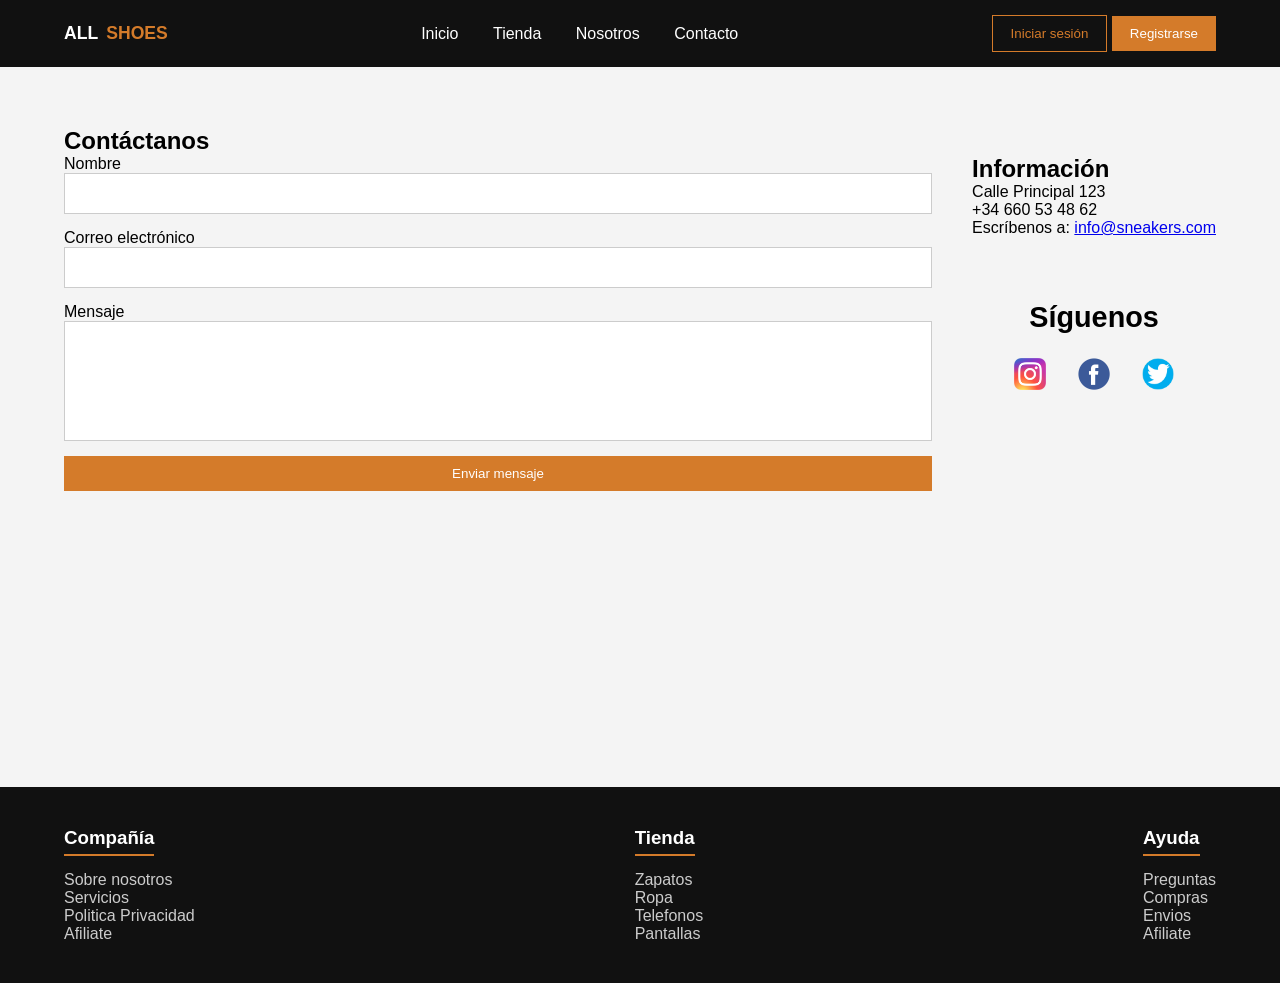
==== html/contactos.html @ 53ca0f86 "actualizacion" ====
<!DOCTYPE html>
<html lang="es">
<head>
<meta charset="UTF-8">
<meta name="viewport" content="width=device-width, initial-scale=1.0">
<title>Contacto - ALL SHOES</title>
<link rel="stylesheet" href="..\css\estilos.css">
</head>
<body>

<header class="encabezado">
<div class="logo">ALL <span>SHOES</span></div>

<nav class="menu">
<a href="..\inicio.html">Inicio</a>
<a href="tienda.html">Tienda</a>
<a href="nosotros.html">Nosotros</a>
<a href="contactos.html">Contacto</a>
</nav>

<div>
<button class="boton-secundario">Iniciar sesión</button>
<button class="boton-principal">Registrarse</button>
</div>
</header>

<main>

<section class="seccion-contacto">

<h1>Contáctanos</h1>

<div class="contenedor-contacto">

<form action="#" method="post">

<label for="nombre">Nombre</label>
<input type="text" id="nombre" name="nombre" required>

<label for="correo">Correo electrónico</label>
<input type="email" id="correo" name="correo" required>

<label for="mensaje">Mensaje</label>
<textarea id="mensaje" name="mensaje" required></textarea>

<button type="submit" class="boton-principal">Enviar mensaje</button>

</form>

<div>
<h2>Información</h2>
<p> Calle Principal 123</p>
<p> +34 660 53 48 62</p>
<p>
    Escríbenos a:
    <a href="mailto:info@sneakers.com">
        info@sneakers.com
    </a>
</p>

<section class="seccion-redes">
    <h2>Síguenos</h2>

    <div class="iconos-redes">
        <a href="#" aria-label="Instagram">
            <img src="..\ALUMNOS_MATERIAL\ALUMNOS_MATERIAL\RECURSOS\images\nosotros\instagram-logo.png" alt="Instagram">
        </a>

        <a href="#" aria-label="Facebook">
            <img src="..\ALUMNOS_MATERIAL\ALUMNOS_MATERIAL\RECURSOS\images\nosotros\facebook-icon.png" alt="Facebook">
        </a>

        <a href="#" aria-label="Twitter">
            <img src="..\ALUMNOS_MATERIAL\ALUMNOS_MATERIAL\RECURSOS\images\nosotros\twitter-icon.png" alt="Twitter">
        </a>
    </div>
</section>
</div>

</div>

</section>

</main>

<footer class="pie">
<div class="contenedor-pie">

<div>
<h3>Compañía</h3>
<ul>
<li><a href="#">Sobre nosotros</a></li>
<li><a href="#">Servicios</a></li>
<li><a href="#">Politica Privacidad</a></li>
<li><a href="#">Afiliate</a></li>
</ul>
</div>

<div>
<h3>Tienda</h3>
<ul>
<li><a href="#">Zapatos</a></li>
<li><a href="#">Ropa</a></li>
<li><a href="#">Telefonos</a></li>
<li><a href="#">Pantallas</a></li>
</ul>
</div>

<div>
<h3>Ayuda</h3>
<ul>
<li><a href="#">Preguntas</a></li>
<li><a href="#">Compras</a></li>
<li><a href="#">Envios</a></li>
<li><a href="#">Afiliate</a></li>
</ul>
</div>

</div>
</footer>

</body>
</html>
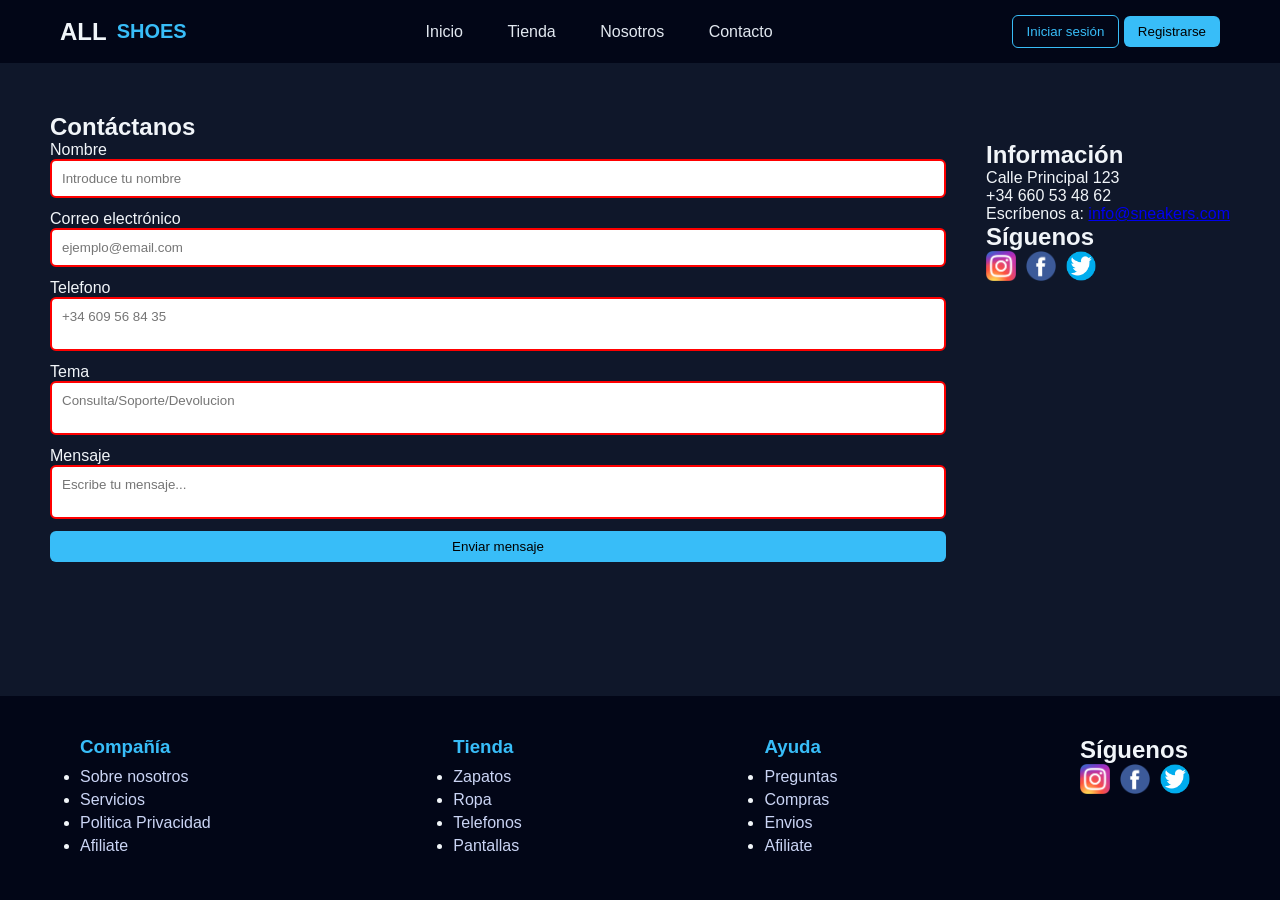
==== commit 2462d140: "Add files via upload" ====
--- a/html/contactos.html
+++ b/html/contactos.html
@@ -12,7 +12,7 @@
 <div class="logo">ALL <span>SHOES</span></div>
 
 <nav class="menu">
-<a href="..\inicio.html">Inicio</a>
+<a href="..\index.html">Inicio</a>
 <a href="tienda.html">Tienda</a>
 <a href="nosotros.html">Nosotros</a>
 <a href="contactos.html">Contacto</a>
@@ -35,13 +35,21 @@
 <form action="#" method="post">
 
 <label for="nombre">Nombre</label>
-<input type="text" id="nombre" name="nombre" required>
+<input type="text" id="nombre" name="nombre" placeholder="Introduce tu nombre" required>
 
 <label for="correo">Correo electrónico</label>
-<input type="email" id="correo" name="correo" required>
+<input type="email" id="correo" name="correo" placeholder="ejemplo@email.com" required>
+
+<label for="telefono">Telefono</label>
+<textarea id="telefono" name="telefono" placeholder="+34 609 56 84 35" required></textarea>
+
+<label for="TEMA">Tema</label>
+<textarea id="Tema" name="Tema" placeholder="Consulta/Soporte/Devolucion" required></textarea>
+
+
 
 <label for="mensaje">Mensaje</label>
-<textarea id="mensaje" name="mensaje" required></textarea>
+<textarea id="mensaje" name="mensaje" placeholder="Escribe tu mensaje..." required></textarea>
 
 <button type="submit" class="boton-principal">Enviar mensaje</button>
 
@@ -115,9 +123,26 @@
 <li><a href="#">Afiliate</a></li>
 </ul>
 </div>
+<section class="seccion-redes">
+    <h2>Síguenos</h2>
+
+    <div class="iconos-redes">
+        <a href="#" aria-label="Instagram">
+            <img src="..\ALUMNOS_MATERIAL\ALUMNOS_MATERIAL\RECURSOS\images\nosotros\instagram-logo.png" alt="Instagram">
+        </a>
+
+        <a href="#" aria-label="Facebook">
+            <img src="..\ALUMNOS_MATERIAL\ALUMNOS_MATERIAL\RECURSOS\images\nosotros\facebook-icon.png" alt="Facebook">
+        </a>
+
+        <a href="#" aria-label="Twitter">
+            <img src="..\ALUMNOS_MATERIAL\ALUMNOS_MATERIAL\RECURSOS\images\nosotros\twitter-icon.png" alt="Twitter">
+        </a>
+    </div>
+
 
 </div>
 </footer>
 
 </body>
-</html>+</html>
